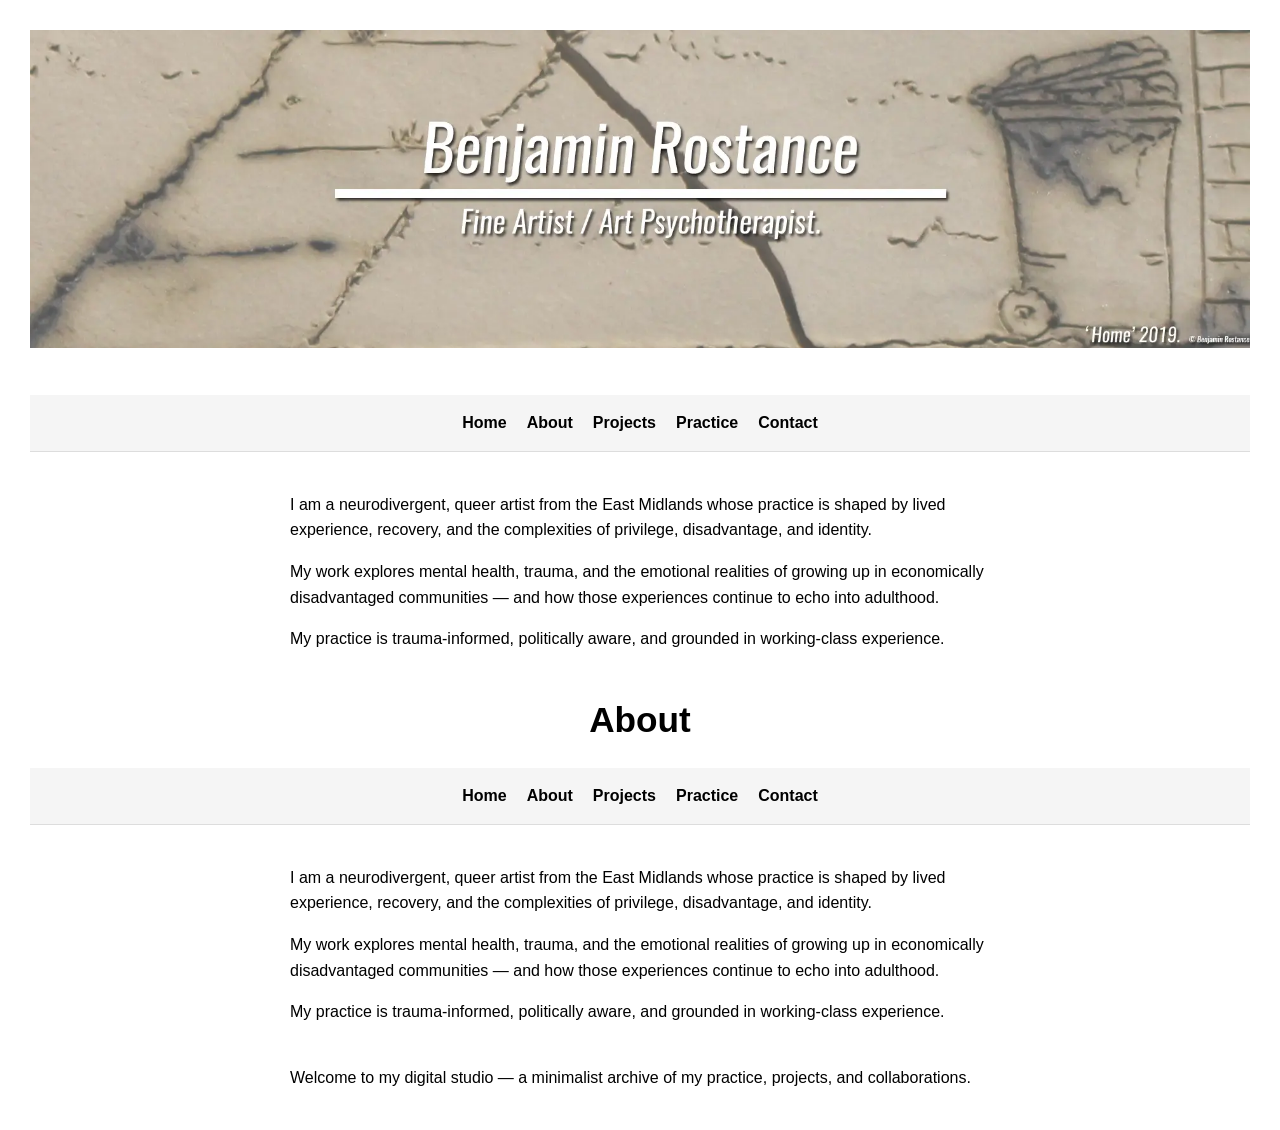
==== index.html @ accad491 "Add banner1.webp as site header" ====
<!DOCTYPE html>
<html lang="en">
<head>
    <meta charset="UTF-8">
    <title>Benjamin Rostance</title>
    <link rel="stylesheet" href="style.css">
</head>

<body>
<!DOCTYPE html>
<html lang="en">
<head>
    <meta charset="UTF-8">
    <title>About — Benjamin Rostance</title>
    <link rel="stylesheet" href="style.css">
</head>

<body>
<header>
    <img src="banner1.webp" alt="Site banner" class="banner">
</header>

<nav>
  <ul>
    <li><a href="index.html">Home</a></li>
    <li><a href="about.html">About</a></li>
    <li><a href="projects.html">Projects</a></li>
    <li><a href="practice.html">Practice</a></li>
    <li><a href="contact.html">Contact</a></li>
  </ul>
</nav>

    <main>
        <p>I am a neurodivergent, queer artist from the East Midlands whose practice is shaped by lived experience, recovery, and the complexities of privilege, disadvantage, and identity.</p>

        <p>My work explores mental health, trauma, and the emotional realities of growing up in economically disadvantaged communities — and how those experiences continue to echo into adulthood.</p>

        <p>My practice is trauma-informed, politically aware, and grounded in working-class experience.</p>
    </main>
</body>
</html>


<!DOCTYPE html>
<html lang="en">
<head>
    <meta charset="UTF-8">
    <title>About — Benjamin Rostance</title>
    <link rel="stylesheet" href="style.css">
</head>

<body>
    <header>
        <h1>About</h1>
    </header>

<nav>
  <ul>
    <li><a href="index.html">Home</a></li>
    <li><a href="about.html">About</a></li>
    <li><a href="projects.html">Projects</a></li>
    <li><a href="practice.html">Practice</a></li>
    <li><a href="contact.html">Contact</a></li>
  </ul>
</nav>

    <main>
        <p>I am a neurodivergent, queer artist from the East Midlands whose practice is shaped by lived experience, recovery, and the complexities of privilege, disadvantage, and identity.</p>

        <p>My work explores mental health, trauma, and the emotional realities of growing up in economically disadvantaged communities — and how those experiences continue to echo into adulthood.</p>

        <p>My practice is trauma-informed, politically aware, and grounded in working-class experience.</p>
    </main>
</body>
</html>

    <main>
        <p>Welcome to my digital studio — a minimalist archive of my practice, projects, and collaborations.</p>
    </main>
</body>
</html>
---- style.css ----
body {
    font-family: Arial, sans-serif;
    background: #ffffff;
    color: #000000;
    margin: 30px;
    line-height: 1.6;
}

header {
    text-align: center;
    margin-bottom: 20px;
}

header h1 {
    font-size: 2.2rem;
    margin-bottom: 10px;
    text-align: center;
}

/* Optional banner image */
header img.banner {
    width: 100%;
    height: auto;
    margin-bottom: 20px;
}

/* Navigation bar */
nav {
    background: #f5f5f5;      
    padding: 15px 0;          
    border-bottom: 1px solid #ddd;
}

/* Navigation list */
nav ul {
    display: flex;
    gap: 20px;
    list-style: none;
    padding: 0;
    margin: 0;
    justify-content: center;    
}

/* Navigation items */
nav li {
    margin: 0;
}

/* Navigation links */
nav a {
    text-decoration: none;
    color: #000;
    font-weight: bold;
}

nav a:hover {
    text-decoration: underline;
}

/* Main content area */
main {
    max-width: 700px;
    margin: 40px auto;          
}
---- style.css ----
body {
    font-family: Arial, sans-serif;
    background: #ffffff;
    color: #000000;
    margin: 30px;
    line-height: 1.6;
}

header {
    text-align: center;
    margin-bottom: 20px;
}

header h1 {
    font-size: 2.2rem;
    margin-bottom: 10px;
    text-align: center;
}

/* Optional banner image */
header img.banner {
    width: 100%;
    height: auto;
    margin-bottom: 20px;
}

/* Navigation bar */
nav {
    background: #f5f5f5;      
    padding: 15px 0;          
    border-bottom: 1px solid #ddd;
}

/* Navigation list */
nav ul {
    display: flex;
    gap: 20px;
    list-style: none;
    padding: 0;
    margin: 0;
    justify-content: center;    
}

/* Navigation items */
nav li {
    margin: 0;
}

/* Navigation links */
nav a {
    text-decoration: none;
    color: #000;
    font-weight: bold;
}

nav a:hover {
    text-decoration: underline;
}

/* Main content area */
main {
    max-width: 700px;
    margin: 40px auto;          
}
---- style.css ----
body {
    font-family: Arial, sans-serif;
    background: #ffffff;
    color: #000000;
    margin: 30px;
    line-height: 1.6;
}

header {
    text-align: center;
    margin-bottom: 20px;
}

header h1 {
    font-size: 2.2rem;
    margin-bottom: 10px;
    text-align: center;
}

/* Optional banner image */
header img.banner {
    width: 100%;
    height: auto;
    margin-bottom: 20px;
}

/* Navigation bar */
nav {
    background: #f5f5f5;      
    padding: 15px 0;          
    border-bottom: 1px solid #ddd;
}

/* Navigation list */
nav ul {
    display: flex;
    gap: 20px;
    list-style: none;
    padding: 0;
    margin: 0;
    justify-content: center;    
}

/* Navigation items */
nav li {
    margin: 0;
}

/* Navigation links */
nav a {
    text-decoration: none;
    color: #000;
    font-weight: bold;
}

nav a:hover {
    text-decoration: underline;
}

/* Main content area */
main {
    max-width: 700px;
    margin: 40px auto;          
}
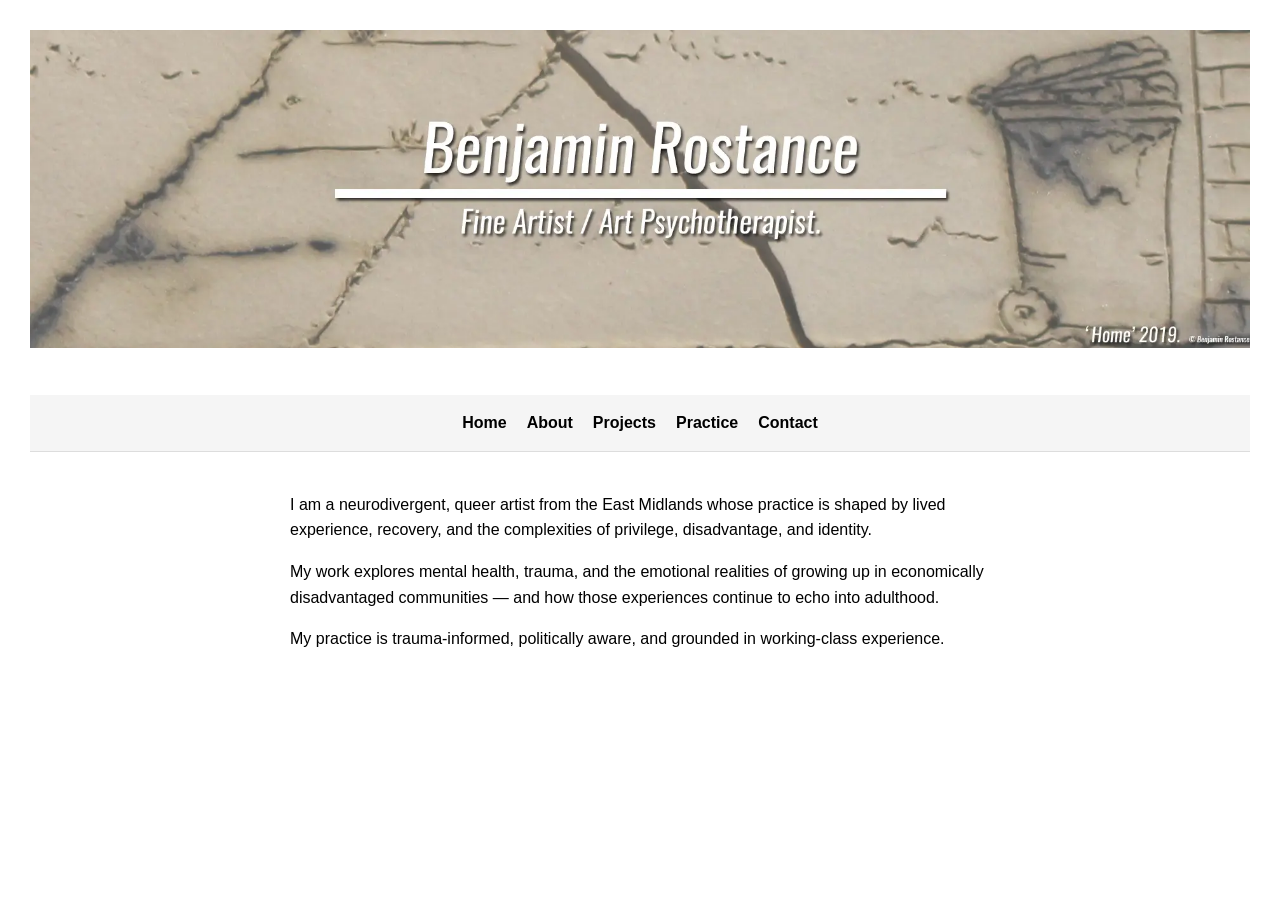
==== commit 9a1b66a0: "Remove duplicate nav and content blocks" ====
--- a/index.html
+++ b/index.html
@@ -38,44 +38,4 @@
         <p>My practice is trauma-informed, politically aware, and grounded in working-class experience.</p>
     </main>
 </body>
-</html>
-
-
-<!DOCTYPE html>
-<html lang="en">
-<head>
-    <meta charset="UTF-8">
-    <title>About — Benjamin Rostance</title>
-    <link rel="stylesheet" href="style.css">
-</head>
-
-<body>
-    <header>
-        <h1>About</h1>
-    </header>
-
-<nav>
-  <ul>
-    <li><a href="index.html">Home</a></li>
-    <li><a href="about.html">About</a></li>
-    <li><a href="projects.html">Projects</a></li>
-    <li><a href="practice.html">Practice</a></li>
-    <li><a href="contact.html">Contact</a></li>
-  </ul>
-</nav>
-
-    <main>
-        <p>I am a neurodivergent, queer artist from the East Midlands whose practice is shaped by lived experience, recovery, and the complexities of privilege, disadvantage, and identity.</p>
-
-        <p>My work explores mental health, trauma, and the emotional realities of growing up in economically disadvantaged communities — and how those experiences continue to echo into adulthood.</p>
-
-        <p>My practice is trauma-informed, politically aware, and grounded in working-class experience.</p>
-    </main>
-</body>
-</html>
-
-    <main>
-        <p>Welcome to my digital studio — a minimalist archive of my practice, projects, and collaborations.</p>
-    </main>
-</body>
-</html>
+</html>
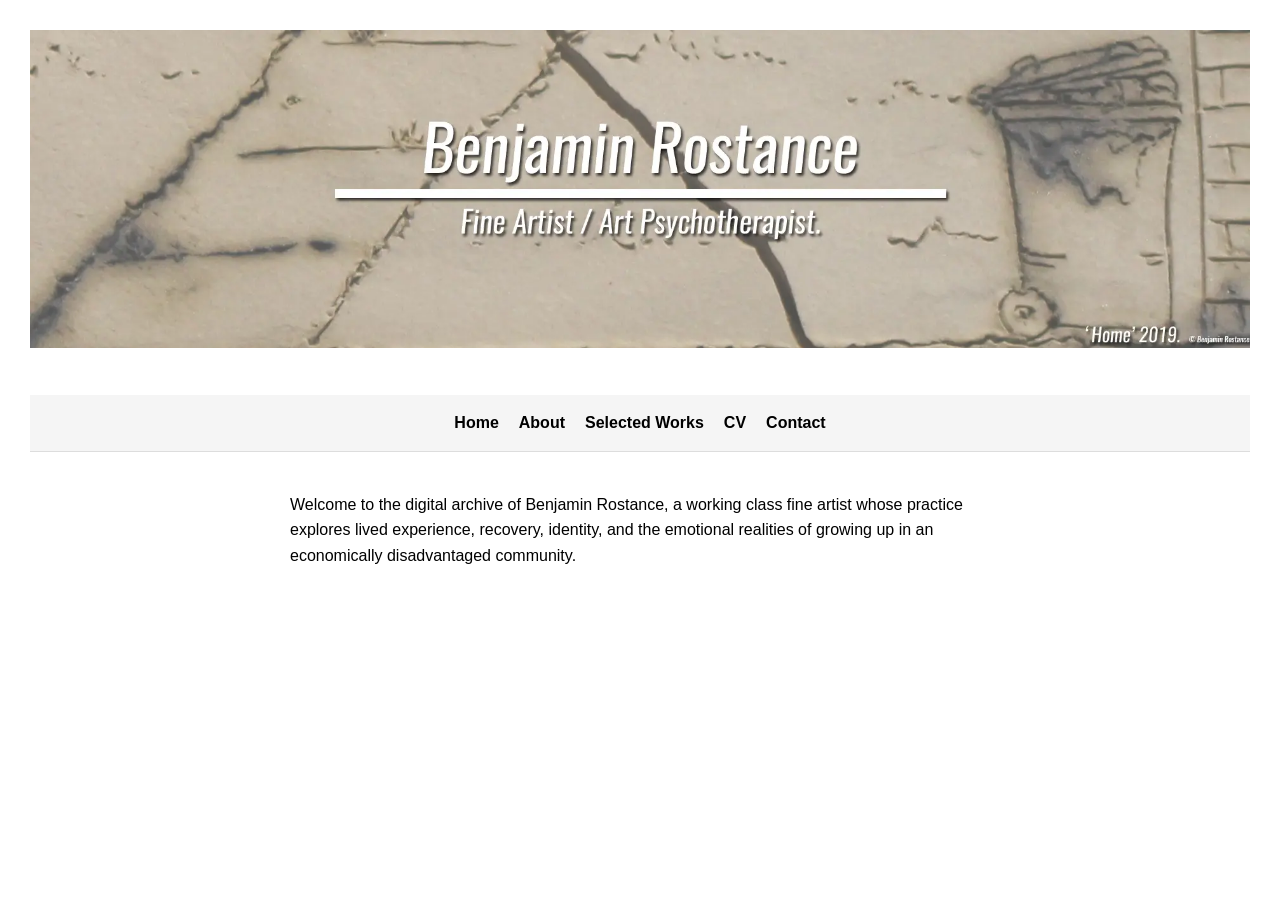
==== commit 330cf922: "Update navigation + renamed pages to Selected Works and CV" ====
--- a/index.html
+++ b/index.html
@@ -24,18 +24,14 @@
   <ul>
     <li><a href="index.html">Home</a></li>
     <li><a href="about.html">About</a></li>
-    <li><a href="projects.html">Projects</a></li>
-    <li><a href="practice.html">Practice</a></li>
+    <li><a href="selectedworks.html">Selected Works</a></li>
+    <li><a href="cv.html">CV</a></li>
     <li><a href="contact.html">Contact</a></li>
   </ul>
 </nav>
 
     <main>
-        <p>I am a neurodivergent, queer artist from the East Midlands whose practice is shaped by lived experience, recovery, and the complexities of privilege, disadvantage, and identity.</p>
-
-        <p>My work explores mental health, trauma, and the emotional realities of growing up in economically disadvantaged communities — and how those experiences continue to echo into adulthood.</p>
-
-        <p>My practice is trauma-informed, politically aware, and grounded in working-class experience.</p>
+        <p>Welcome to the digital archive of Benjamin Rostance, a working class fine artist whose practice explores lived experience, recovery, identity, and the emotional realities of growing up in an economically disadvantaged community.</p>
     </main>
 </body>
 </html>
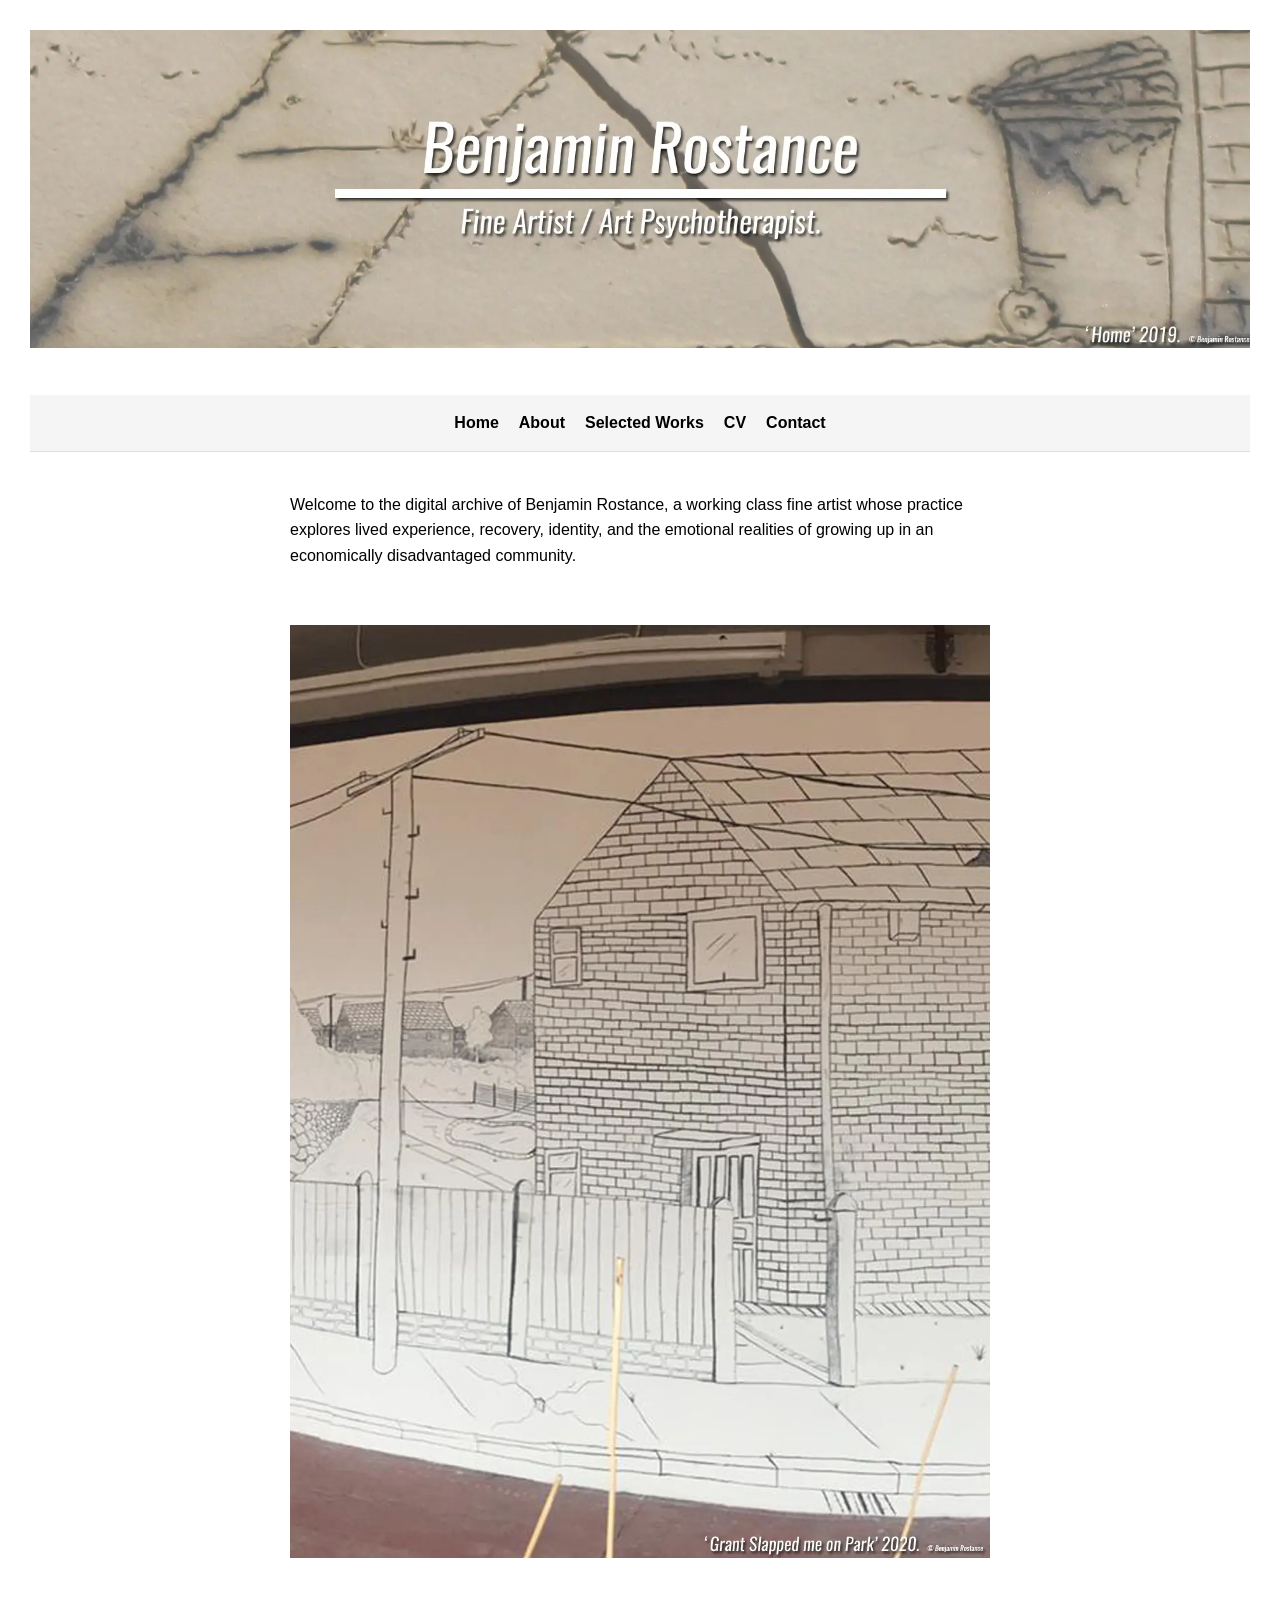
==== commit 89c7b591: "Added home image styling" ====
--- a/index.html
+++ b/index.html
@@ -31,7 +31,9 @@
 </nav>
 
     <main>
-        <p>Welcome to the digital archive of Benjamin Rostance, a working class fine artist whose practice explores lived experience, recovery, identity, and the emotional realities of growing up in an economically disadvantaged community.</p>
-    </main>
+    <p>Welcome to the digital archive of Benjamin Rostance, a working class fine artist whose practice explores lived experience, recovery, identity, and the emotional realities of growing up in an economically disadvantaged community.</p>
+
+    <img src="gsmon1.webp" alt="Artwork by Benjamin Rostance" class="home-image">
+</main>
 </body>
 </html>
--- a/style.css
+++ b/style.css
@@ -62,3 +62,38 @@
     max-width: 700px;
     margin: 40px auto;          
 }
+
+main {
+    padding-bottom: 60px;
+}
+
+.home-image {
+    width: 100%;
+    height: auto;
+    margin-top: 40px;
+}
+
+/* ⭐ Contact form styling */
+form {
+    margin-top: 20px;
+}
+
+input, textarea {
+    width: 100%;
+    padding: 10px;
+    border: 1px solid #ccc;
+    font-family: Arial, sans-serif;
+}
+
+button {
+    padding: 10px 20px;
+    background: #000;
+    color: #fff;
+    border: none;
+    cursor: pointer;
+    font-weight: bold;
+}
+
+button:hover {
+    background: #333;
+}
--- a/style.css
+++ b/style.css
@@ -62,3 +62,38 @@
     max-width: 700px;
     margin: 40px auto;          
 }
+
+main {
+    padding-bottom: 60px;
+}
+
+.home-image {
+    width: 100%;
+    height: auto;
+    margin-top: 40px;
+}
+
+/* ⭐ Contact form styling */
+form {
+    margin-top: 20px;
+}
+
+input, textarea {
+    width: 100%;
+    padding: 10px;
+    border: 1px solid #ccc;
+    font-family: Arial, sans-serif;
+}
+
+button {
+    padding: 10px 20px;
+    background: #000;
+    color: #fff;
+    border: none;
+    cursor: pointer;
+    font-weight: bold;
+}
+
+button:hover {
+    background: #333;
+}
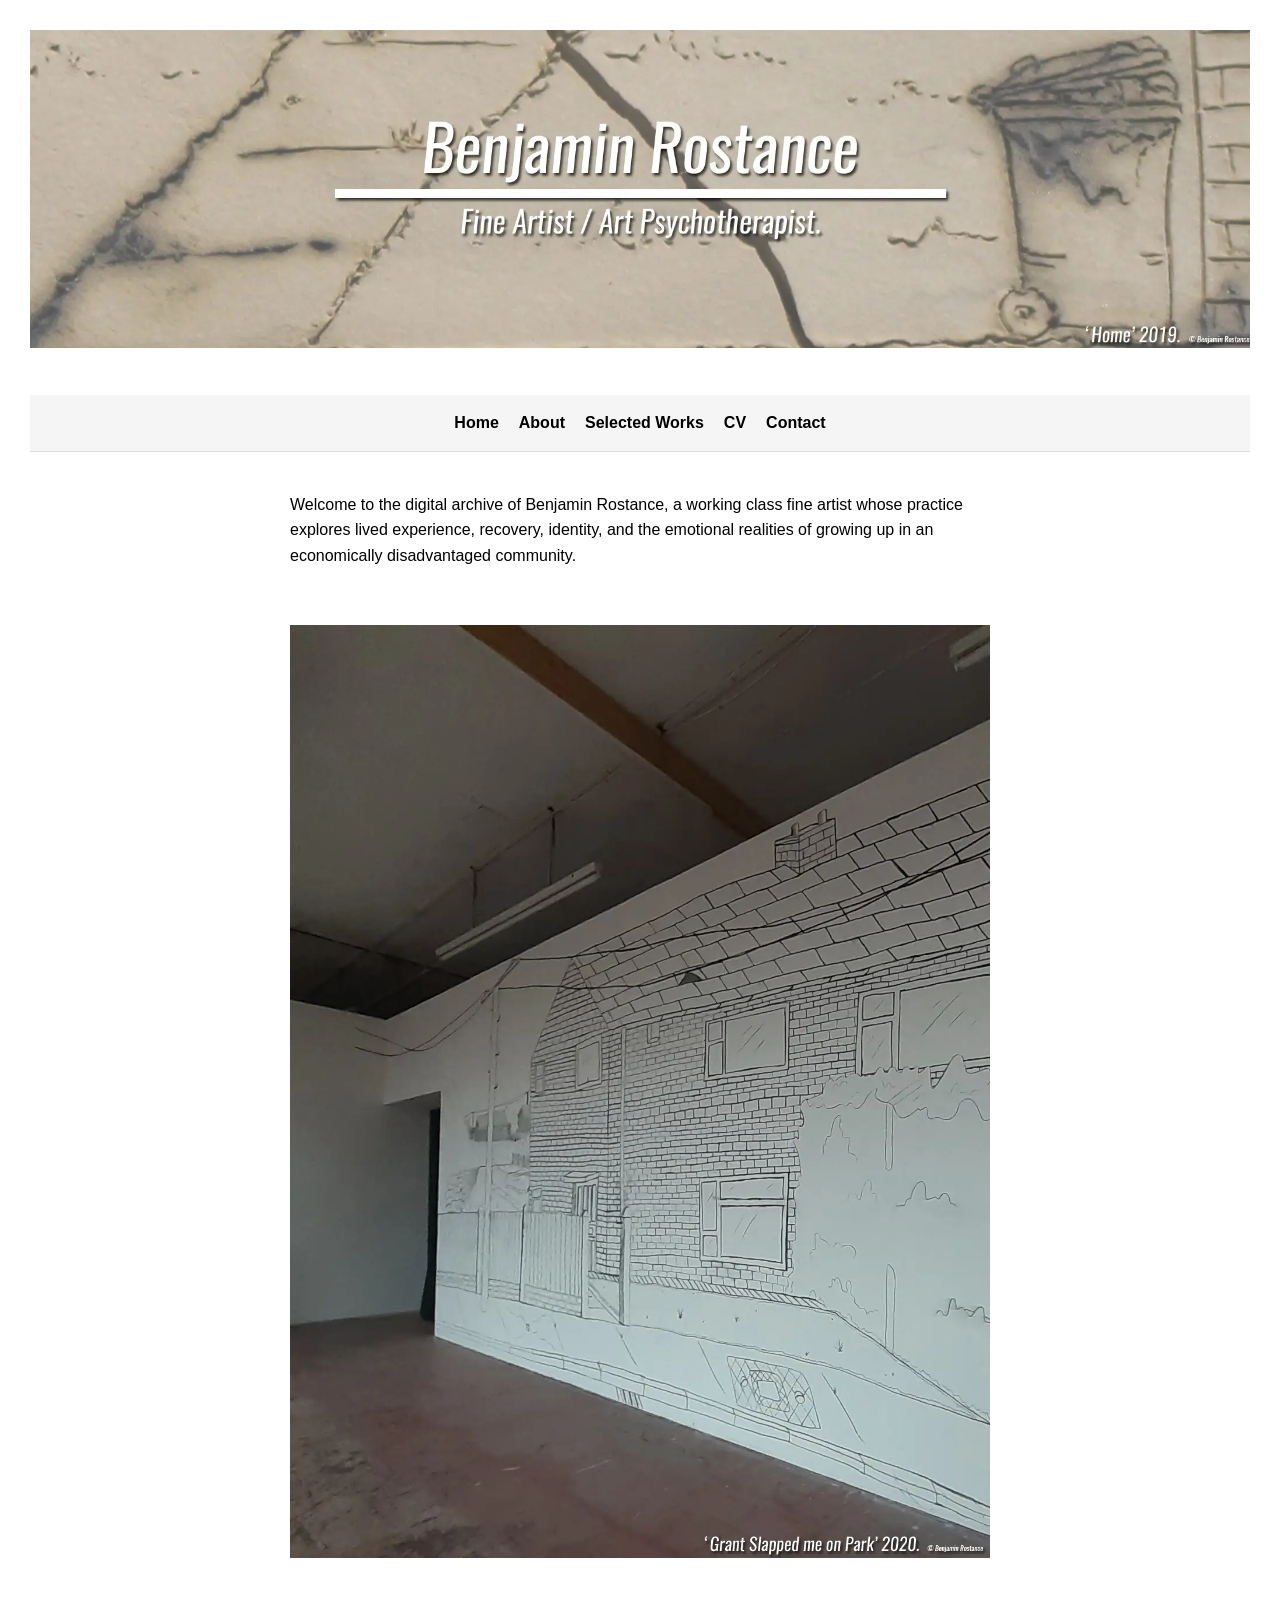
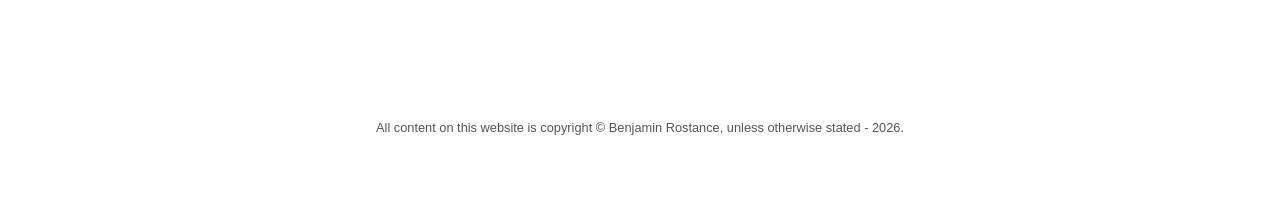
==== commit 6f0ce9ea: "Updated CV, Selected Works, footer, and layout improvements" ====
--- a/index.html
+++ b/index.html
@@ -35,5 +35,9 @@
 
     <img src="gsmon1.webp" alt="Artwork by Benjamin Rostance" class="home-image">
 </main>
+
+<footer>
+    <p>All content on this website is copyright © Benjamin Rostance, unless otherwise stated - 2026.</p>
+</footer>
 </body>
 </html>
--- a/style.css
+++ b/style.css
@@ -73,6 +73,15 @@
     margin-top: 40px;
 }
 
+footer {
+    text-align: center;
+    font-size: 0.8rem;
+    color: #555;
+    margin-top: 60px;
+    padding: 20px 0;
+}
+
+
 /* ⭐ Contact form styling */
 form {
     margin-top: 20px;
--- a/style.css
+++ b/style.css
@@ -73,6 +73,15 @@
     margin-top: 40px;
 }
 
+footer {
+    text-align: center;
+    font-size: 0.8rem;
+    color: #555;
+    margin-top: 60px;
+    padding: 20px 0;
+}
+
+
 /* ⭐ Contact form styling */
 form {
     margin-top: 20px;
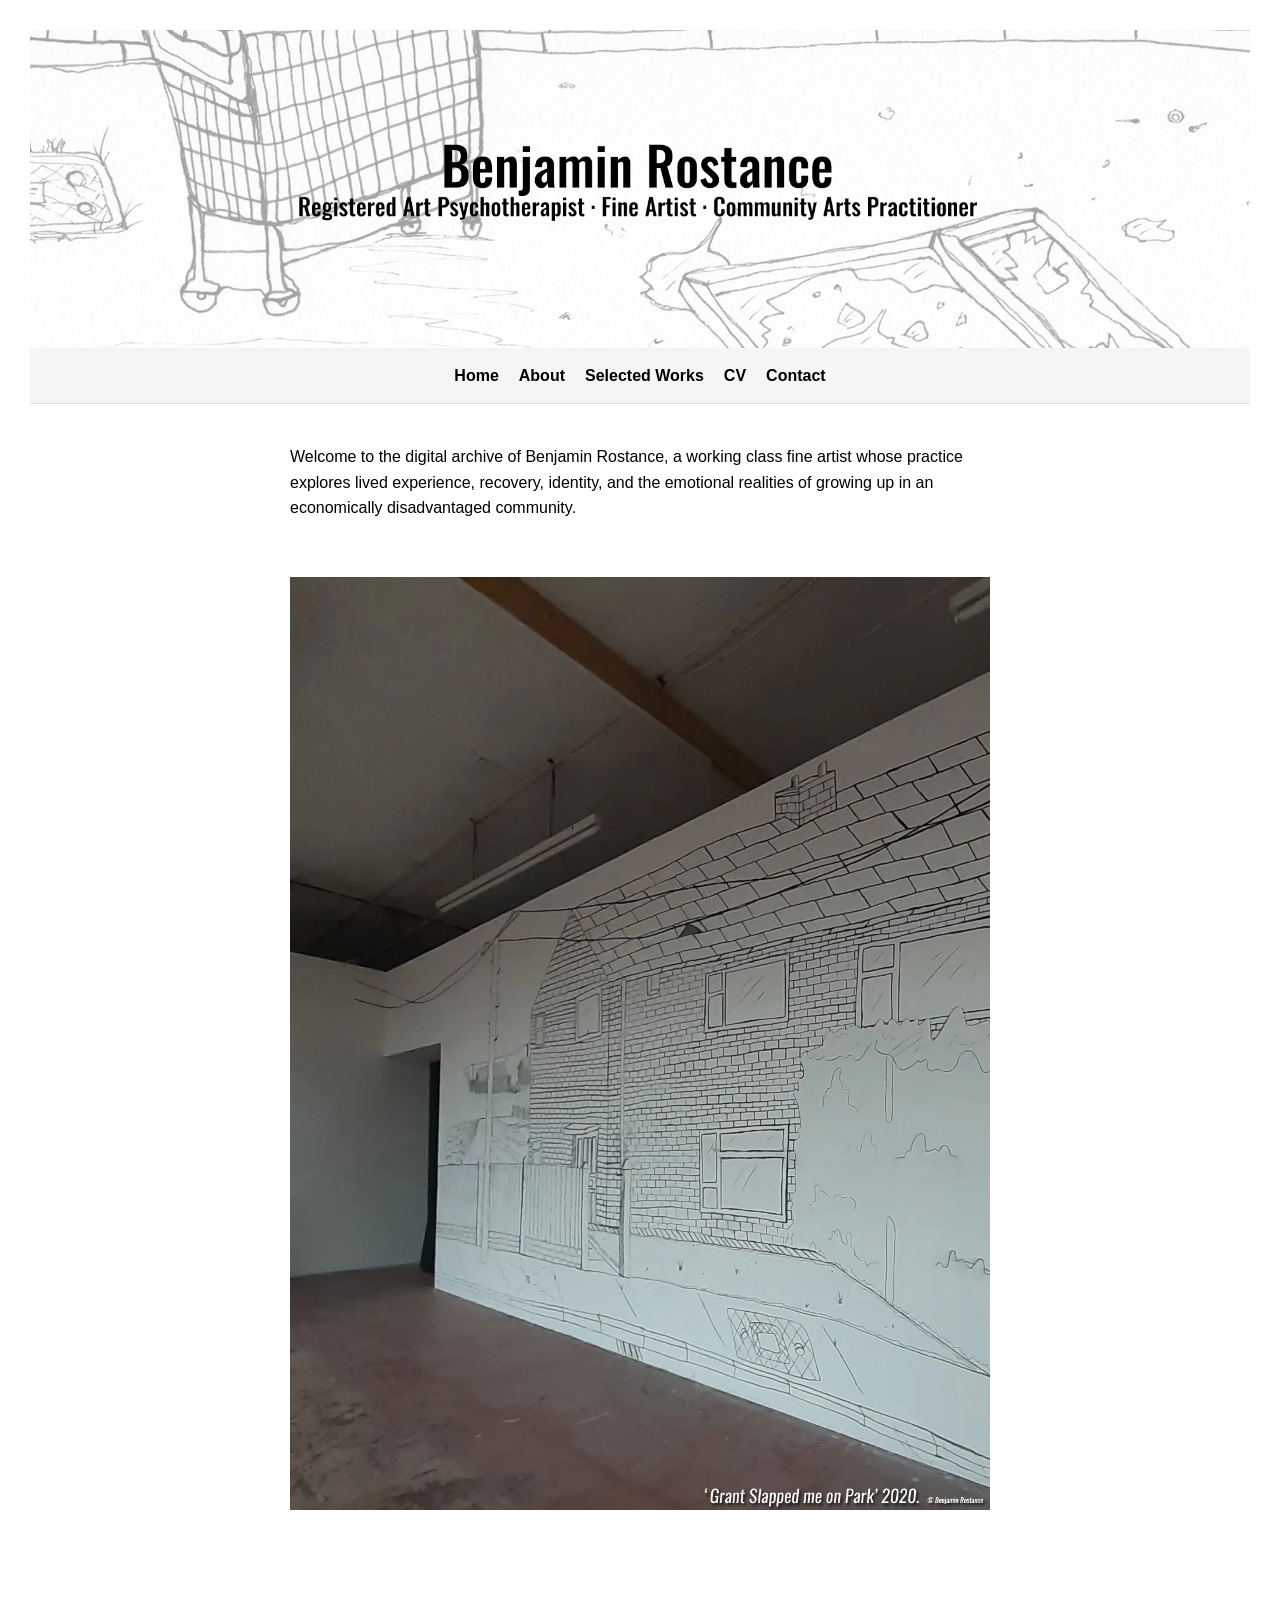
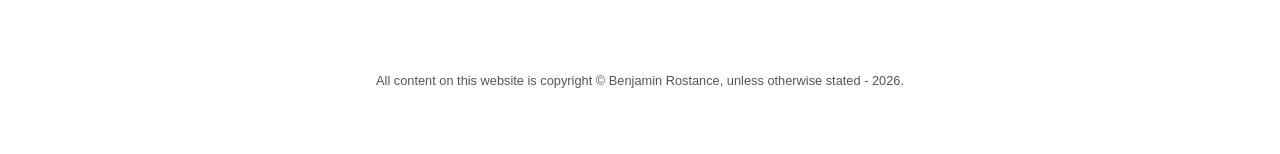
==== commit 2efd310c: "Update website and add Editions page" ====
--- a/index.html
+++ b/index.html
@@ -1,43 +1,51 @@
+
 <!DOCTYPE html>
 <html lang="en">
 <head>
     <meta charset="UTF-8">
-    <title>Benjamin Rostance</title>
+    <meta name="viewport" content="width=device-width, initial-scale=1.0">
+    <title>Benjamin Rostance | Fine Artist & Art Psychotherapist</title>
     <link rel="stylesheet" href="style.css">
 </head>
 
 <body>
-<!DOCTYPE html>
-<html lang="en">
-<head>
-    <meta charset="UTF-8">
-    <title>About — Benjamin Rostance</title>
-    <link rel="stylesheet" href="style.css">
-</head>
 
-<body>
 <header>
-    <img src="banner1.webp" alt="Site banner" class="banner">
+    <img src="banner1.jpg" alt="Benjamin Rostance website banner" class="banner">
 </header>
 
 <nav>
-  <ul>
-    <li><a href="index.html">Home</a></li>
-    <li><a href="about.html">About</a></li>
-    <li><a href="selectedworks.html">Selected Works</a></li>
-    <li><a href="cv.html">CV</a></li>
-    <li><a href="contact.html">Contact</a></li>
-  </ul>
+    <ul>
+        <li><a href="index.html" aria-current="page">Home</a></li>
+        <li><a href="about.html">About</a></li>
+        <li><a href="selectedworks.html">Selected Works</a></li>
+        <li><a href="cv.html">CV</a></li>
+        <li><a href="contact.html">Contact</a></li>
+    </ul>
 </nav>
 
-    <main>
-    <p>Welcome to the digital archive of Benjamin Rostance, a working class fine artist whose practice explores lived experience, recovery, identity, and the emotional realities of growing up in an economically disadvantaged community.</p>
+<main>
 
-    <img src="gsmon1.webp" alt="Artwork by Benjamin Rostance" class="home-image">
+    <p>
+        Welcome to the digital archive of Benjamin Rostance,
+        a working class fine artist whose practice explores
+        lived experience, recovery, identity, and the emotional
+        realities of growing up in an economically disadvantaged
+        community.
+    </p>
+
+    <img src="gsmon1.webp"
+         alt="Artwork by Benjamin Rostance"
+         class="home-image">
+
 </main>
 
 <footer>
-    <p>All content on this website is copyright © Benjamin Rostance, unless otherwise stated - 2026.</p>
+    <p>
+        All content on this website is copyright © Benjamin Rostance,
+        unless otherwise stated - 2026.
+    </p>
 </footer>
+
 </body>
 </html>
--- a/style.css
+++ b/style.css
@@ -8,7 +8,9 @@
 
 header {
     text-align: center;
-    margin-bottom: 20px;
+    margin: 0;
+    padding: 0;
+    line-height: 0;
 }
 
 header h1 {
@@ -17,17 +19,19 @@
     text-align: center;
 }
 
-/* Optional banner image */
 header img.banner {
+    display: block;
     width: 100%;
     height: auto;
-    margin-bottom: 20px;
+    margin: 0;
+    padding: 0;
 }
 
 /* Navigation bar */
 nav {
-    background: #f5f5f5;      
-    padding: 15px 0;          
+    background: #f5f5f5;
+    padding: 15px 0;
+    margin: 0;
     border-bottom: 1px solid #ddd;
 }
 
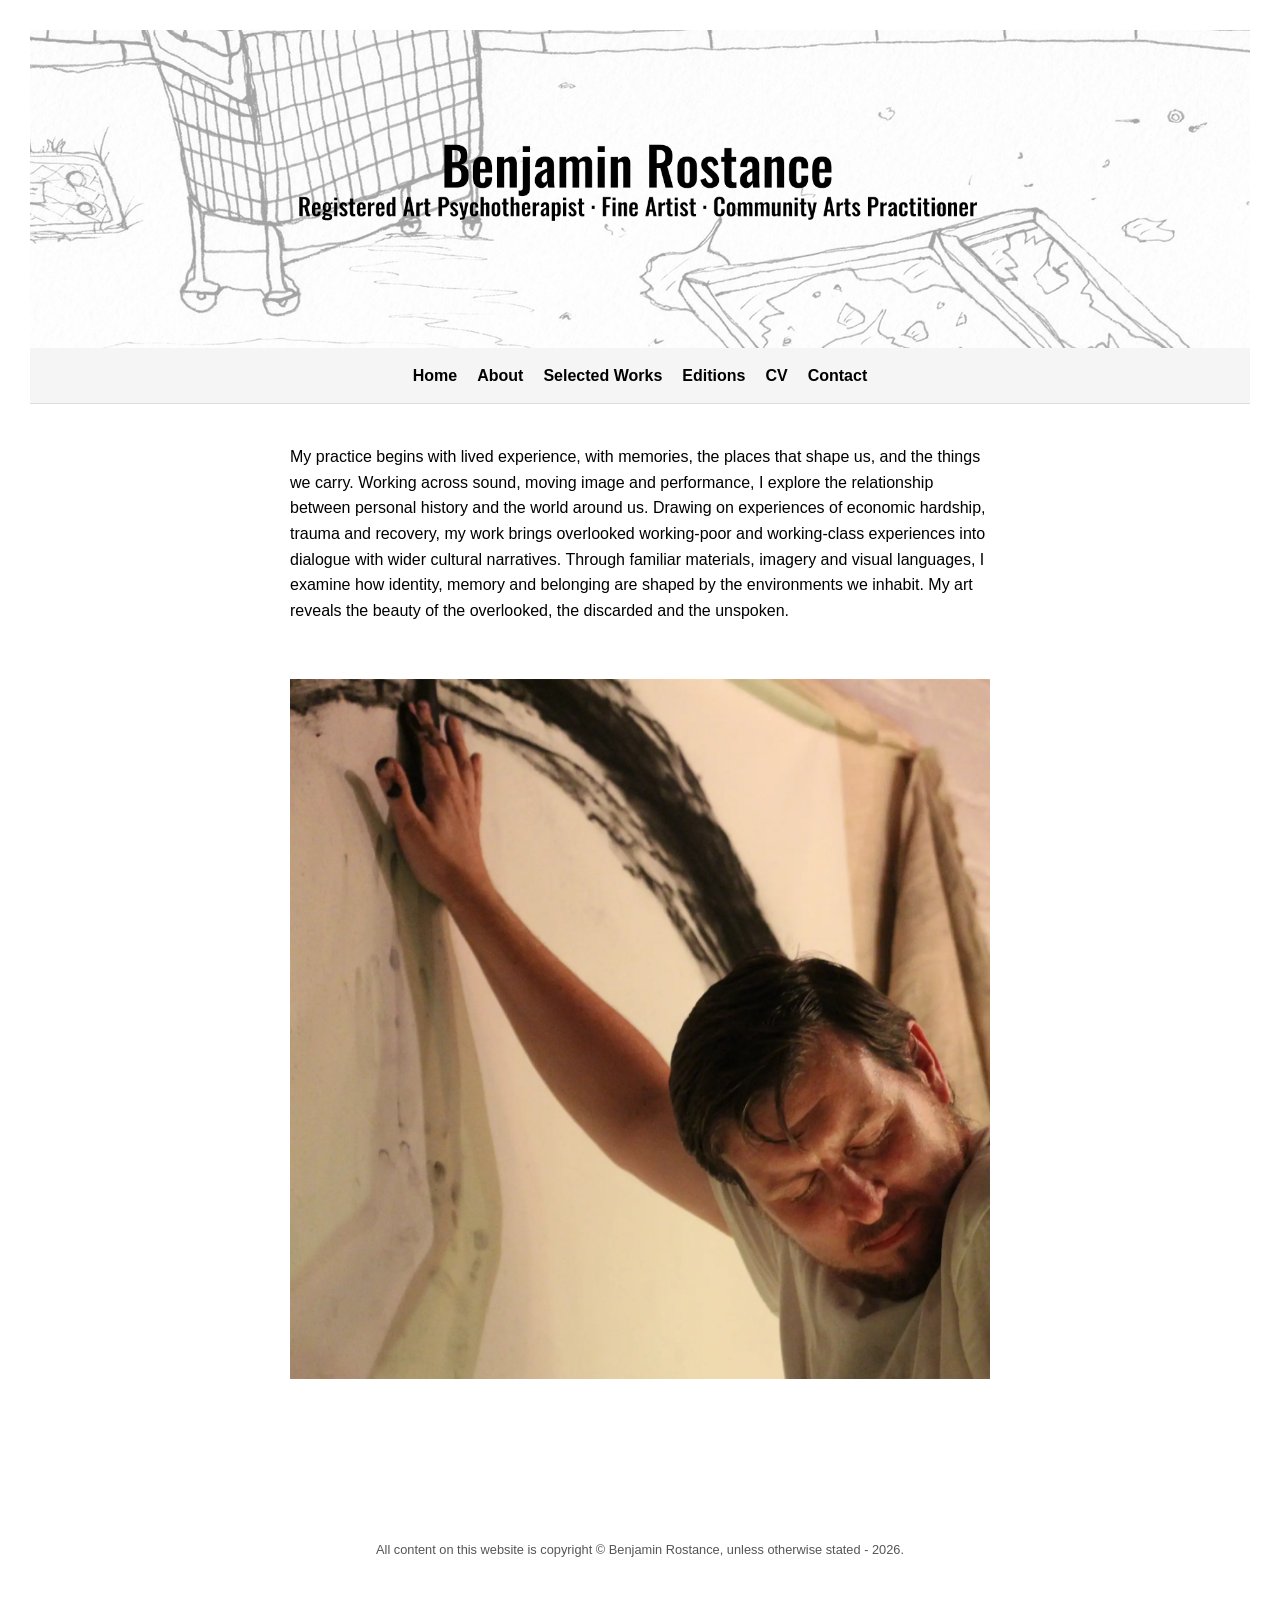
==== commit f310ddca: "Update homepage image and website content" ====
--- a/index.html
+++ b/index.html
@@ -19,6 +19,7 @@
         <li><a href="index.html" aria-current="page">Home</a></li>
         <li><a href="about.html">About</a></li>
         <li><a href="selectedworks.html">Selected Works</a></li>
+        <li><a href="editions.html">Editions</a></li>
         <li><a href="cv.html">CV</a></li>
         <li><a href="contact.html">Contact</a></li>
     </ul>
@@ -27,11 +28,11 @@
 <main>
 
     <p>
-        Welcome to the digital archive of Benjamin Rostance,
-        a working class fine artist whose practice explores
-        lived experience, recovery, identity, and the emotional
-        realities of growing up in an economically disadvantaged
-        community.
+My practice begins with lived experience, with memories, the places that shape us, and the things we carry.
+
+Working across sound, moving image and performance, I explore the relationship between personal history and the world around us. Drawing on experiences of economic hardship, trauma and recovery, my work brings overlooked working-poor and working-class experiences into dialogue with wider cultural narratives. Through familiar materials, imagery and visual languages, I examine how identity, memory and belonging are shaped by the environments we inhabit.
+
+My art reveals the beauty of the overlooked, the discarded and the unspoken.
     </p>
 
     <img src="gsmon1.webp"
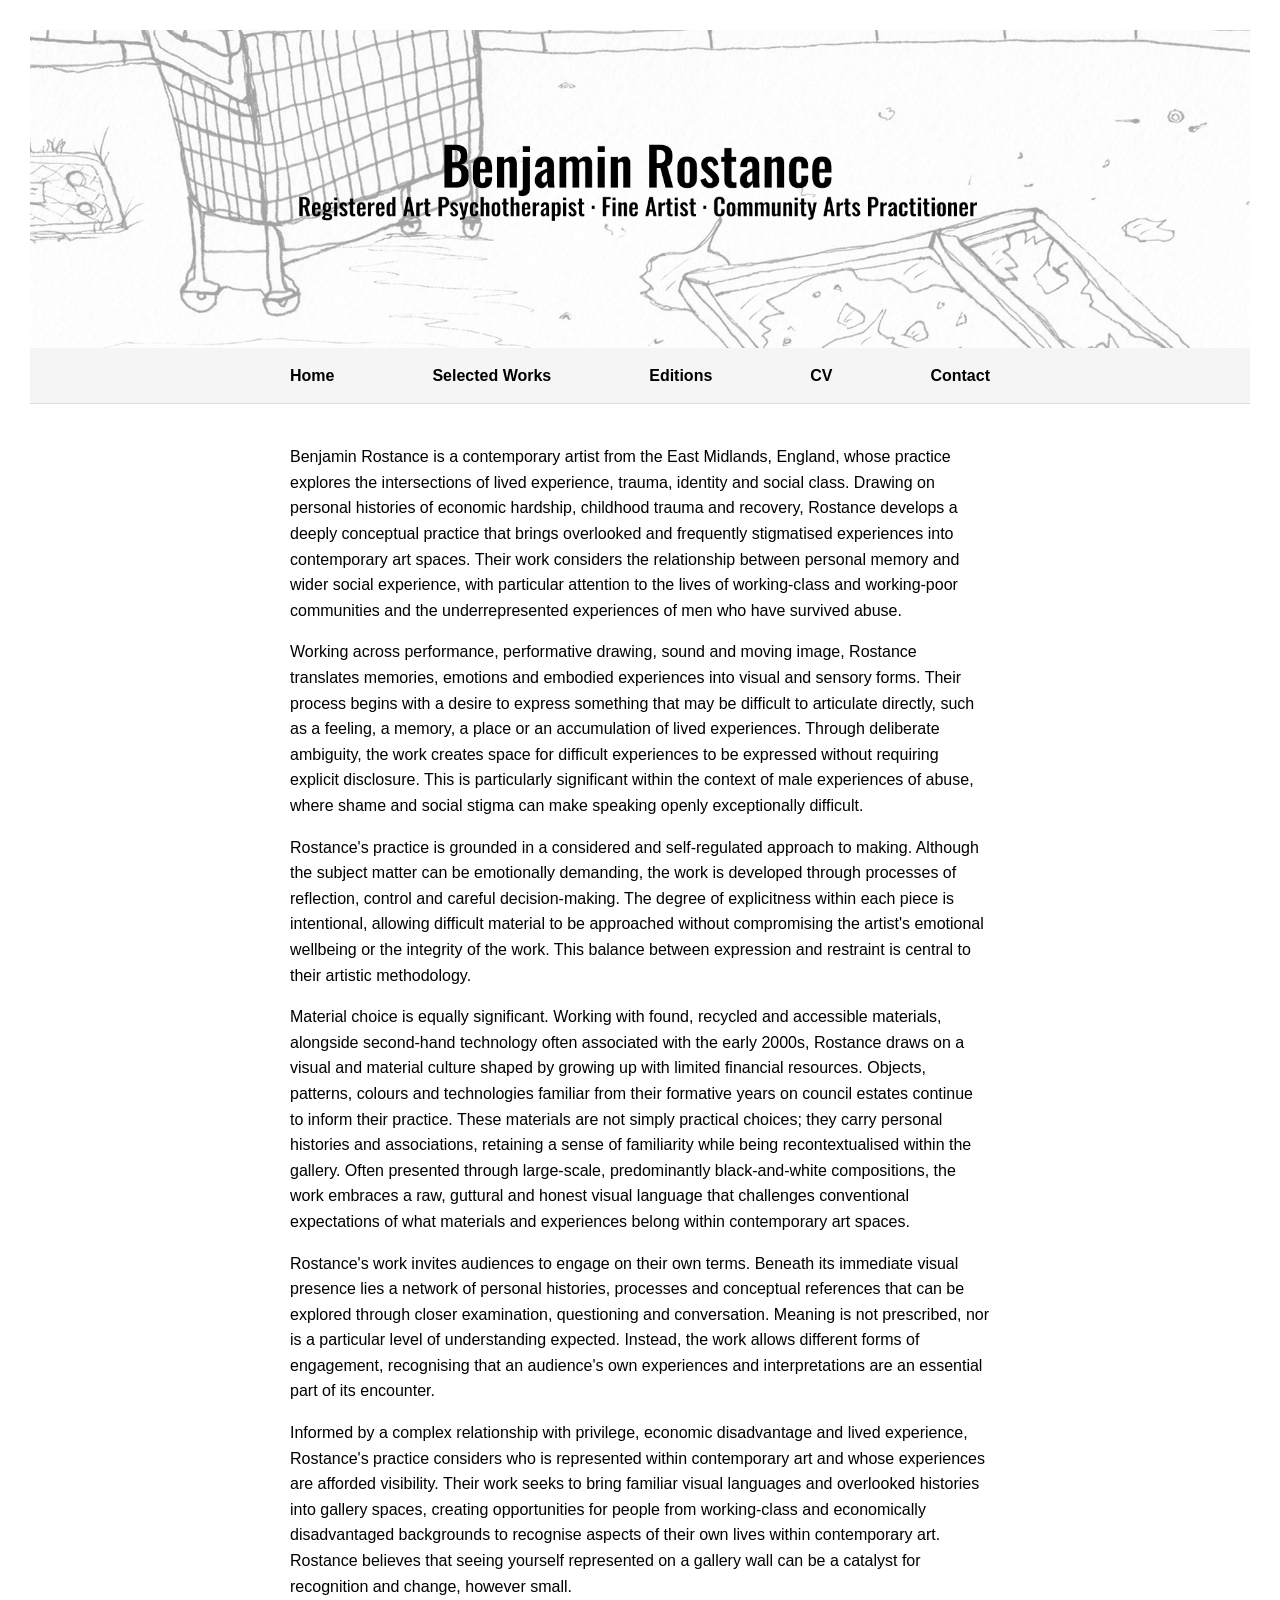
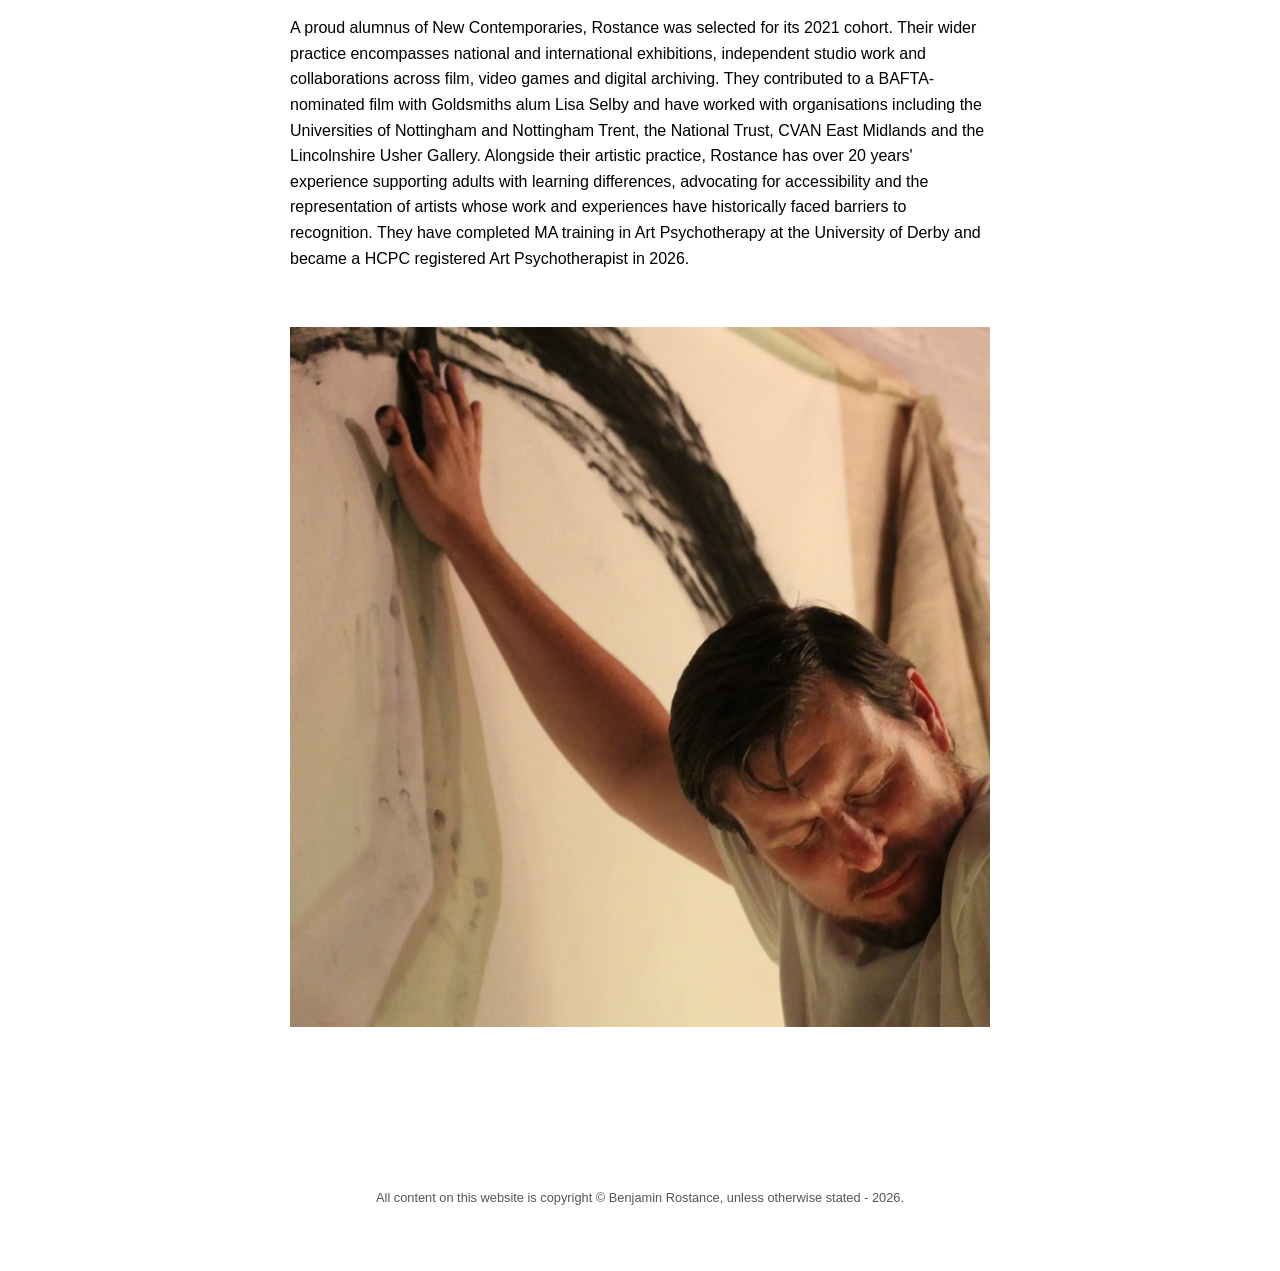
==== commit cce289e6: "Update homepage, remove about page and update navigation bar" ====
--- a/index.html
+++ b/index.html
@@ -17,7 +17,6 @@
 <nav>
     <ul>
         <li><a href="index.html" aria-current="page">Home</a></li>
-        <li><a href="about.html">About</a></li>
         <li><a href="selectedworks.html">Selected Works</a></li>
         <li><a href="editions.html">Editions</a></li>
         <li><a href="cv.html">CV</a></li>
@@ -28,11 +27,31 @@
 <main>
 
     <p>
-My practice begins with lived experience, with memories, the places that shape us, and the things we carry.
+        Benjamin Rostance is a contemporary artist from the East Midlands, England, whose practice explores the intersections of lived experience, trauma, identity and social class. Drawing on personal histories of economic hardship, childhood trauma and recovery, Rostance develops a deeply conceptual practice that brings overlooked and frequently stigmatised experiences into contemporary art spaces. Their work considers the relationship between personal memory and wider social experience, with particular attention to the lives of working-class and working-poor communities and the underrepresented experiences of men who have survived abuse.
+    </p>
 
-Working across sound, moving image and performance, I explore the relationship between personal history and the world around us. Drawing on experiences of economic hardship, trauma and recovery, my work brings overlooked working-poor and working-class experiences into dialogue with wider cultural narratives. Through familiar materials, imagery and visual languages, I examine how identity, memory and belonging are shaped by the environments we inhabit.
+    <p>
+        Working across performance, performative drawing, sound and moving image, Rostance translates memories, emotions and embodied experiences into visual and sensory forms. Their process begins with a desire to express something that may be difficult to articulate directly, such as a feeling, a memory, a place or an accumulation of lived experiences. Through deliberate ambiguity, the work creates space for difficult experiences to be expressed without requiring explicit disclosure. This is particularly significant within the context of male experiences of abuse, where shame and social stigma can make speaking openly exceptionally difficult.
+    </p>
 
-My art reveals the beauty of the overlooked, the discarded and the unspoken.
+    <p>
+        Rostance's practice is grounded in a considered and self-regulated approach to making. Although the subject matter can be emotionally demanding, the work is developed through processes of reflection, control and careful decision-making. The degree of explicitness within each piece is intentional, allowing difficult material to be approached without compromising the artist's emotional wellbeing or the integrity of the work. This balance between expression and restraint is central to their artistic methodology.
+    </p>
+
+    <p>
+        Material choice is equally significant. Working with found, recycled and accessible materials, alongside second-hand technology often associated with the early 2000s, Rostance draws on a visual and material culture shaped by growing up with limited financial resources. Objects, patterns, colours and technologies familiar from their formative years on council estates continue to inform their practice. These materials are not simply practical choices; they carry personal histories and associations, retaining a sense of familiarity while being recontextualised within the gallery. Often presented through large-scale, predominantly black-and-white compositions, the work embraces a raw, guttural and honest visual language that challenges conventional expectations of what materials and experiences belong within contemporary art spaces.
+    </p>
+
+    <p>
+        Rostance's work invites audiences to engage on their own terms. Beneath its immediate visual presence lies a network of personal histories, processes and conceptual references that can be explored through closer examination, questioning and conversation. Meaning is not prescribed, nor is a particular level of understanding expected. Instead, the work allows different forms of engagement, recognising that an audience's own experiences and interpretations are an essential part of its encounter.
+    </p>
+
+    <p>
+        Informed by a complex relationship with privilege, economic disadvantage and lived experience, Rostance's practice considers who is represented within contemporary art and whose experiences are afforded visibility. Their work seeks to bring familiar visual languages and overlooked histories into gallery spaces, creating opportunities for people from working-class and economically disadvantaged backgrounds to recognise aspects of their own lives within contemporary art. Rostance believes that seeing yourself represented on a gallery wall can be a catalyst for recognition and change, however small.
+    </p>
+
+    <p>
+        A proud alumnus of New Contemporaries, Rostance was selected for its 2021 cohort. Their wider practice encompasses national and international exhibitions, independent studio work and collaborations across film, video games and digital archiving. They contributed to a BAFTA-nominated film with Goldsmiths alum Lisa Selby and have worked with organisations including the Universities of Nottingham and Nottingham Trent, the National Trust, CVAN East Midlands and the Lincolnshire Usher Gallery. Alongside their artistic practice, Rostance has over 20 years' experience supporting adults with learning differences, advocating for accessibility and the representation of artists whose work and experiences have historically faced barriers to recognition. They have completed MA training in Art Psychotherapy at the University of Derby and became a HCPC registered Art Psychotherapist in 2026.
     </p>
 
     <img src="gsmon1.webp"
--- a/style.css
+++ b/style.css
@@ -38,11 +38,12 @@
 /* Navigation list */
 nav ul {
     display: flex;
-    gap: 20px;
     list-style: none;
     padding: 0;
-    margin: 0;
-    justify-content: center;    
+    margin: 0 auto;
+    max-width: 700px;
+    justify-content: space-between;
+    align-items: center;
 }
 
 /* Navigation items */
